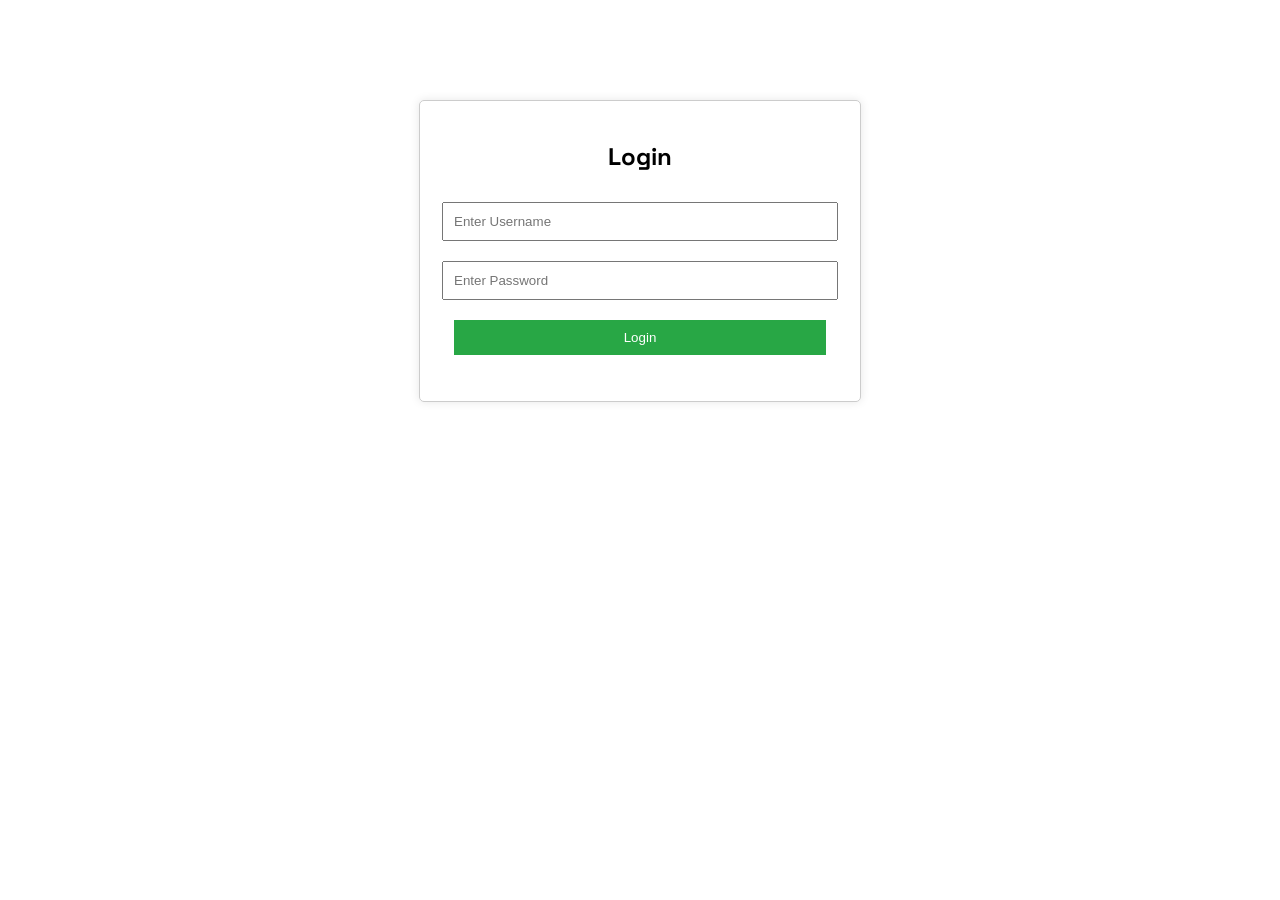
==== public/index.html @ efbcdabe "Initial commit for TestCapstone" ====
<!DOCTYPE html>
<html lang="en">
<head>
    <meta charset="UTF-8">
    <meta name="viewport" content="width=device-width, initial-scale=1.0">
    <title>User Login</title>
    <link href="https://fonts.googleapis.com/css2?family=Space+Grotesk:wght@400;500;700&display=swap" rel="stylesheet">
    <style>
        body {
            font-family: 'Space Grotesk', sans-serif;
            text-align: center;
            margin: 0;
            padding: 0;
        }
        .container {
            max-width: 400px;
            margin: 100px auto;
            padding: 20px;
            border: 1px solid #ccc;
            border-radius: 5px;
            box-shadow: 0px 0px 10px rgba(0,0,0,0.1);
        }
        input, button {
            width: 93%;
            padding: 10px;
            margin: 10px 0;
        }
        button {
            background-color: #28a745;
            color: white;
            border: none;
            cursor: pointer;
        }
        button:hover {
            background-color: #218838;
        }
    </style>
</head>
<body>

<div class="container">
    <h2>Login</h2>
    <input type="text" id="username" placeholder="Enter Username">
    <input type="password" id="password" placeholder="Enter Password">
    <button onclick="login()">Login</button>
    <p id="message"></p>
</div>

<script>
    // Predefined accounts
    const users = {
        admin1: "password1",
        admin2: "password2",
        admin3: "password3",
        admin4: "password4",
        admin5: "password5"
    };

    // Login function
    function login() {
        const username = document.getElementById("username").value;
        const password = document.getElementById("password").value;

        if (users[username] === password) {
            // Store login status
            localStorage.setItem("loggedInUser", username);
            window.location.href = "gps.html";
        } else {
            document.getElementById("message").innerText = "Invalid username or password!";
        }
    }

    // Redirect if already logged in
    if (localStorage.getItem("loggedInUser")) {
        window.location.href = "gps.html";
    }
</script>

</body>
</html>
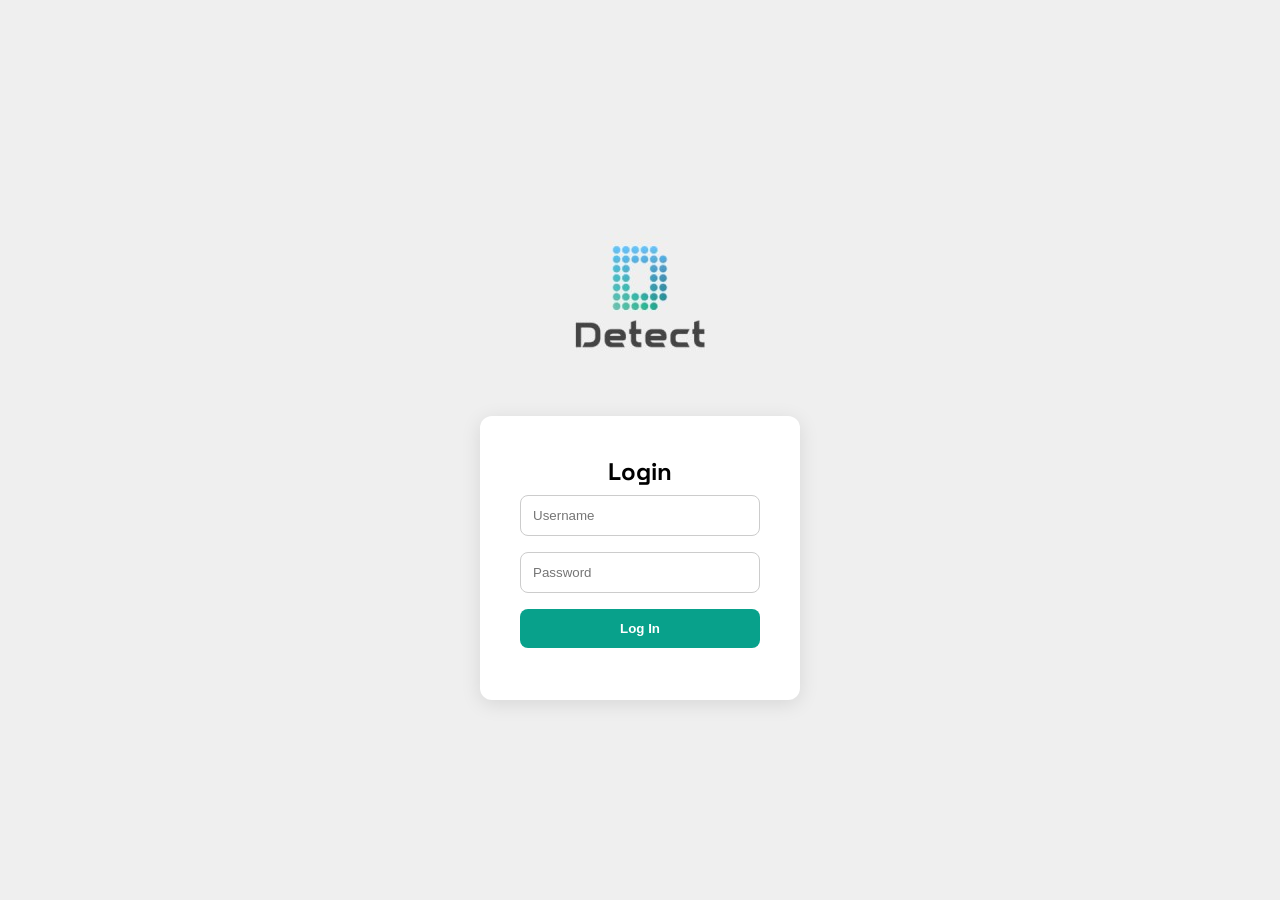
==== commit 90b29d84: "Renamed login.html to index.html" ====
--- a/public/index.html
+++ b/public/index.html
@@ -1,80 +1,26 @@
 <!DOCTYPE html>
 <html lang="en">
 <head>
-    <meta charset="UTF-8">
-    <meta name="viewport" content="width=device-width, initial-scale=1.0">
-    <title>User Login</title>
-    <link href="https://fonts.googleapis.com/css2?family=Space+Grotesk:wght@400;500;700&display=swap" rel="stylesheet">
-    <style>
-        body {
-            font-family: 'Space Grotesk', sans-serif;
-            text-align: center;
-            margin: 0;
-            padding: 0;
-        }
-        .container {
-            max-width: 400px;
-            margin: 100px auto;
-            padding: 20px;
-            border: 1px solid #ccc;
-            border-radius: 5px;
-            box-shadow: 0px 0px 10px rgba(0,0,0,0.1);
-        }
-        input, button {
-            width: 93%;
-            padding: 10px;
-            margin: 10px 0;
-        }
-        button {
-            background-color: #28a745;
-            color: white;
-            border: none;
-            cursor: pointer;
-        }
-        button:hover {
-            background-color: #218838;
-        }
-    </style>
+  <meta charset="UTF-8">
+  <title>Login | Detect-Capstone2025</title>
+  <link rel="stylesheet" href="../src/css/login.css">
+  <link href="https://fonts.googleapis.com/css2?family=Space+Grotesk:wght@400;600&display=swap" rel="stylesheet">
 </head>
 <body>
+  <div class="login-wrapper">
+    <img src="assets/detect_inspections_logo.jpg" alt="Detect Capstone Logo" class="logo">
 
-<div class="container">
-    <h2>Login</h2>
-    <input type="text" id="username" placeholder="Enter Username">
-    <input type="password" id="password" placeholder="Enter Password">
-    <button onclick="login()">Login</button>
-    <p id="message"></p>
-</div>
+    <div class="login-container">
+      <h2>Login</h2>
+      <form id="loginForm">
+        <input type="text" id="username" placeholder="Username" required />
+        <input type="password" id="password" placeholder="Password" required />
+        <button type="submit">Log In</button>
+      </form>
+      <div id="message"></div>
+    </div>
+  </div>
 
-<script>
-    // Predefined accounts
-    const users = {
-        admin1: "password1",
-        admin2: "password2",
-        admin3: "password3",
-        admin4: "password4",
-        admin5: "password5"
-    };
-
-    // Login function
-    function login() {
-        const username = document.getElementById("username").value;
-        const password = document.getElementById("password").value;
-
-        if (users[username] === password) {
-            // Store login status
-            localStorage.setItem("loggedInUser", username);
-            window.location.href = "gps.html";
-        } else {
-            document.getElementById("message").innerText = "Invalid username or password!";
-        }
-    }
-
-    // Redirect if already logged in
-    if (localStorage.getItem("loggedInUser")) {
-        window.location.href = "gps.html";
-    }
-</script>
-
+  <script src="../src/js/auth.js"></script>
 </body>
 </html>
--- a/src/css/login.css
+++ b/src/css/login.css
@@ -0,0 +1,87 @@
+/***************************************************************************************************/
+/*  Project:         Detect-Capstone2025
+/*  Description:     Styling for the detection
+/*  Author:          Brendan Brophy
+/*  Date:            2025-06-01
+/*  (last edited)       
+/*  File:            styles.css
+
+Notes:
+    Detect Colours
+    #444444 - Off-black
+    #efefef - Off-white
+    #08a18b - Dark Green
+    #41eac0 - Seafoam
+    #164668 - Navy
+/***************************************************************************************************/
+
+/* Reset default spacing */
+* {
+    margin: 0;
+    padding: 0;
+    box-sizing: border-box;
+  }
+  
+  body {
+    font-family: 'Space Grotesk', sans-serif;
+    background-color: #efefef;
+    height: 100vh;
+    display: flex;
+    justify-content: center;
+    align-items: center;
+  }
+  
+  /* This wrapper ensures vertical stacking + centering */
+  .login-wrapper {
+    display: flex;
+    flex-direction: column;
+    align-items: center;
+  }
+  
+  /* Logo styling */
+  .logo {
+    width: 200px;
+    height: auto;
+    margin-bottom: 1rem;
+  }
+  
+  /* Login box styling */
+  .login-container {
+    background: white;
+    padding: 2.5rem;
+    border-radius: 12px;
+    box-shadow: 0 4px 20px rgba(0, 0, 0, 0.1);
+    width: 320px;
+    text-align: center;
+  }
+  
+  input {
+    width: 100%;
+    padding: 0.75rem;
+    margin: 0.5rem 0;
+    border: 1px solid #ccc;
+    border-radius: 8px;
+  }
+  
+  button {
+    background-color: #08a18b;
+    color: white;
+    border: none;
+    width: 100%;
+    padding: 0.75rem;
+    border-radius: 8px;
+    cursor: pointer;
+    font-weight: 600;
+    margin-top: 0.5rem;
+  }
+  
+  button:hover {
+    background-color: #41eac0;
+  }
+  
+  #message {
+    margin-top: 0.75rem;
+    color: #d9534f;
+    font-size: 0.9rem;
+  }
+  
